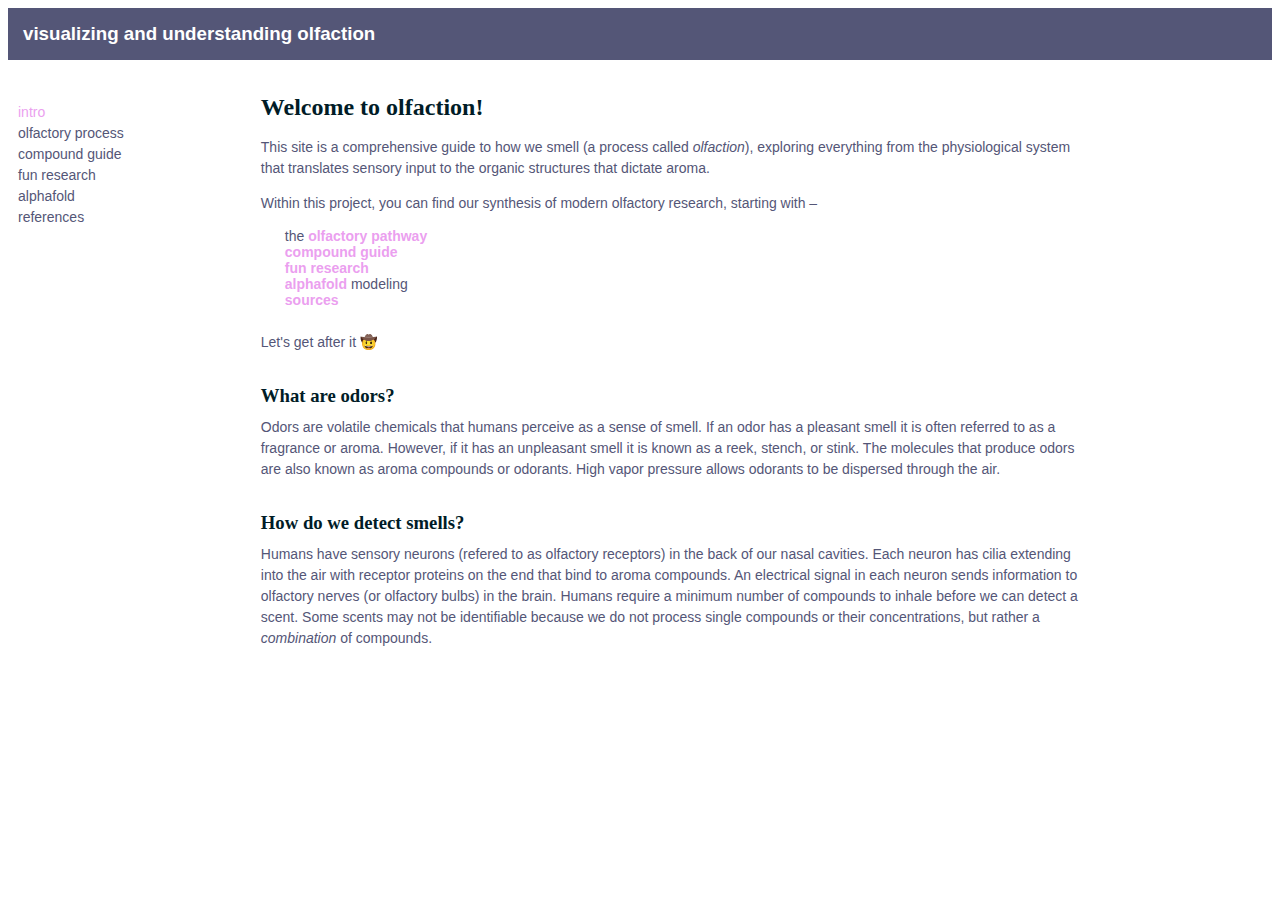
==== index.html @ e773fd30 "nav edits" ====
<!DOCTYPE html>
<!--[if lt IE 7]>      <html class="no-js lt-ie9 lt-ie8 lt-ie7"> <![endif]-->
<!--[if IE 7]>         <html class="no-js lt-ie9 lt-ie8"> <![endif]-->
<!--[if IE 8]>         <html class="no-js lt-ie9"> <![endif]-->
<!--[if gt IE 8]>      <html class="no-js"> <!--<![endif]-->
<html>
    <head>
        <meta charset="utf-8">
        <meta http-equiv="X-UA-Compatible" content="IE=edge">
        <title></title>
        <meta name="description" content="">
        <meta name="viewport" content="width=device-width, initial-scale=1">
        <link rel="stylesheet" href="css/styles.css">
    </head>


    <body>
        <h3 id='nav-header'>visualizing and understanding olfaction</h3>
        
        <div class="row">
            <div class="column left">
                <div id='nav-col'>
                    <ul id="nav-vert"> 
                        <li><a class="active" href="index.html">intro</a></li>
                        <li><a href="olfaction.html">olfactory process</a></li>
                        <li><a href="compound.html">compound guide</a></li>
                        <li><a href="research.html">fun research</a></li>
                        <li><a href="alphafold.html">alphafold</a></li>
                        <li><a href="references.html">references</a></li>
                    </ul>
                </div>
            </div>
            <div class="column middle">
                <h2>Welcome to olfaction!</h2>

                <p>
                    This site is a comprehensive guide to how we smell (a process called <em>olfaction</em>), exploring everything 
                    from the physiological system that translates sensory input to the organic structures
                    that dictate aroma.
                </p>

                <p>
                    Within this project, you can find our synthesis of modern olfactory research, starting with –
                </p>

                <ul id='intro-nav'>
                    <li>the <a class='active'><b>olfactory pathway</b></a></li>
                    <li><a class='active'><b>compound guide</b></a></li>
                    <li><a class='active'><b>fun research</b></a></li>
                    <li><a class='active'><b>alphafold</b></a> modeling</li>
                    <li><a class='active'><b>sources</b></a></li>
                </ul>

                <p>
                    Let's get after it &#x1F920
                </p>

                <div>
                    <h3>What are odors?</h3>
                    <p>
                        Odors are volatile chemicals that humans perceive as a sense of smell. If an odor has a pleasant smell 
                        it is often referred to as a fragrance or aroma. However, if it has an unpleasant smell it is known as a
                        reek, stench, or stink. The molecules that produce odors are also known as aroma compounds or odorants. 
                        High vapor pressure allows odorants to be dispersed through the air.
                    </p>
                </div>
    
                <div>
                    <h3>How do we detect smells?</h3>
                    <p>
                        Humans have sensory neurons (refered to as olfactory receptors) in the back of our nasal cavities. 
                        Each neuron has cilia extending into the air with receptor proteins on the end that bind to aroma 
                        compounds. An electrical signal in each neuron sends information to olfactory nerves (or olfactory 
                        bulbs) in the brain. Humans require a minimum number of compounds to inhale before we can detect a scent. 
                        Some scents may not be identifiable because we do not process single compounds or their concentrations, 
                        but rather a <em>combination</em> of compounds. 
                    </p>
                </div>
            </div>

            <div class="column right"></div>
        </div>

    </body>
</html>
---- css/styles.css ----
body { 
    font-family:Arial, Helvetica, sans-serif;
    color: #011C27;
}

#nav-header {
    font-family:Arial, Helvetica, sans-serif;
    background-color: #545677;
    color: white;
    padding: 15px;
    margin-top: 0px;
}

h2 {
    margin: 24px 8px 16px 0px;
    font-family: "Garamond";
}

h3 {
    font-family: "Garamond";
    margin-bottom: 10px;
    margin-top: 32px;
}

.column {
    float: left;
}
  
.left {
    width: 20%;
}

.right {
    width: 15%;
}
  
.middle {
    width: 65%;
}

#nav-vert {
    list-style-type: none;
    padding: 0;
    margin: 34px 0 0 10px;
    font-size: 14px;
}

#intro-nav {
    list-style-type: none;
    padding: 0;
    font-size: 14px;
    color:#545677;
    margin-left: 24px;
    margin-bottom: 24px;
}

#nav-vert li:not(:last-child) { 
   margin-bottom: 5px;  
}

a:link {
    color:#545677;
    text-decoration: none;
}

a:visited {
    color: #545677;
    text-decoration: none;
}

a.active {
    color: #EB9FEF;
}

p {
    font-family:Arial, Helvetica, sans-serif;
    color: #545677;
    font-size: 14px;
    margin-top: 0;
    line-height: 1.5;
}

ol {
    font-family:Arial, Helvetica, sans-serif;
    color: #545677;
    font-size: 14px;
    padding-top: 8px;
}

li.content:not(:last-child) { 
    margin-bottom: 8px;  
 }
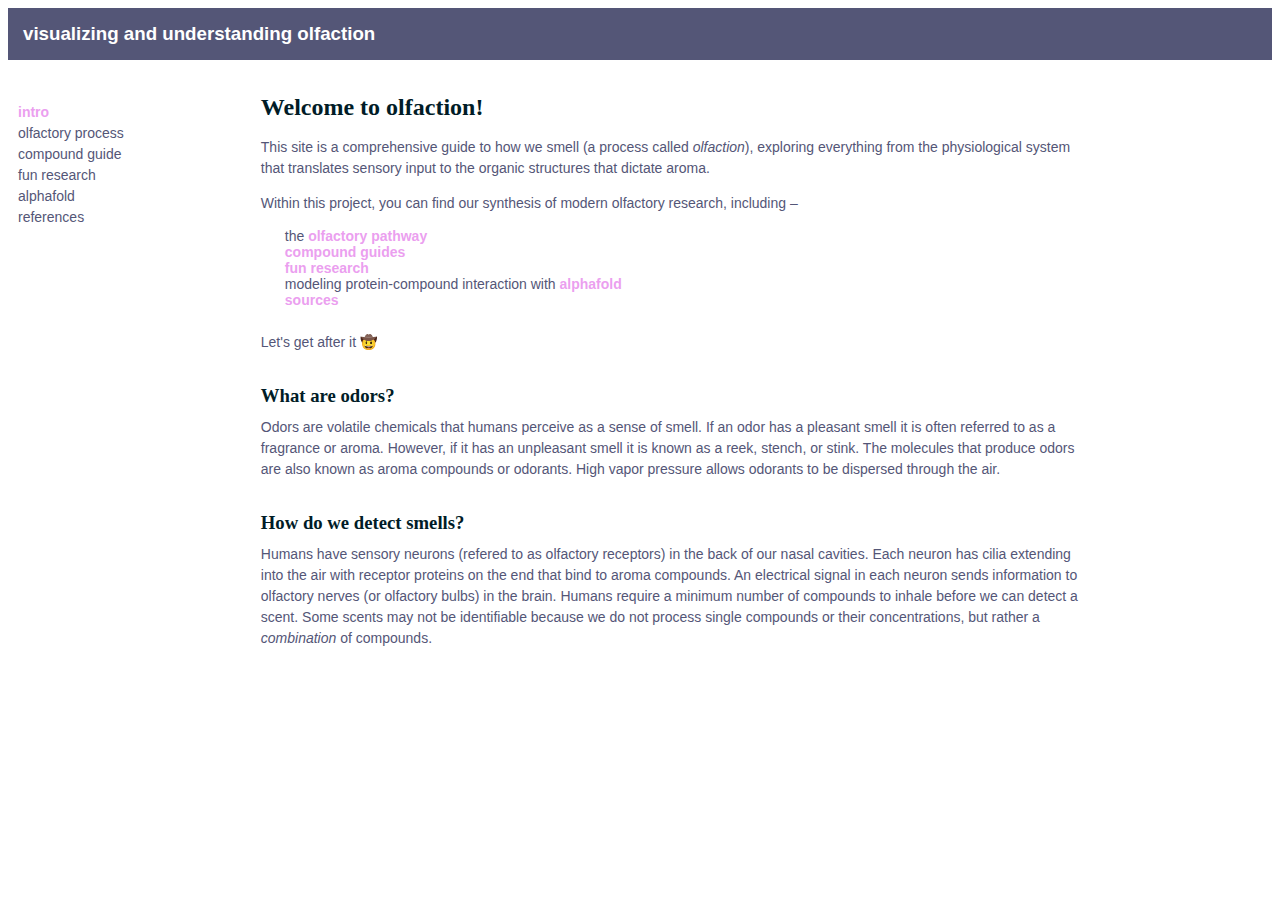
==== commit 0bf85f82: "fix link" ====
--- a/index.html
+++ b/index.html
@@ -40,15 +40,15 @@
                 </p>
 
                 <p>
-                    Within this project, you can find our synthesis of modern olfactory research, starting with –
+                    Within this project, you can find our synthesis of modern olfactory research, including –
                 </p>
 
                 <ul id='intro-nav'>
-                    <li>the <a class='active'><b>olfactory pathway</b></a></li>
-                    <li><a class='active'><b>compound guide</b></a></li>
-                    <li><a class='active'><b>fun research</b></a></li>
-                    <li><a class='active'><b>alphafold</b></a> modeling</li>
-                    <li><a class='active'><b>sources</b></a></li>
+                    <li>the <a class='active' href="olfaction.html">olfactory pathway</a></li>
+                    <li><a class='active' href="compound.html">compound guides</a></li>
+                    <li><a class='active' href="research.html">fun research</a></li>
+                    <li>modeling protein-compound interaction with <a class='active' href="alphafold.html">alphafold</a></li>
+                    <li><a class='active' href="references.html">sources</a></li>
                 </ul>
 
                 <p>
--- a/css/styles.css
+++ b/css/styles.css
@@ -70,6 +70,7 @@
 
 a.active {
     color: #EB9FEF;
+    font-weight: 700;
 }
 
 p {
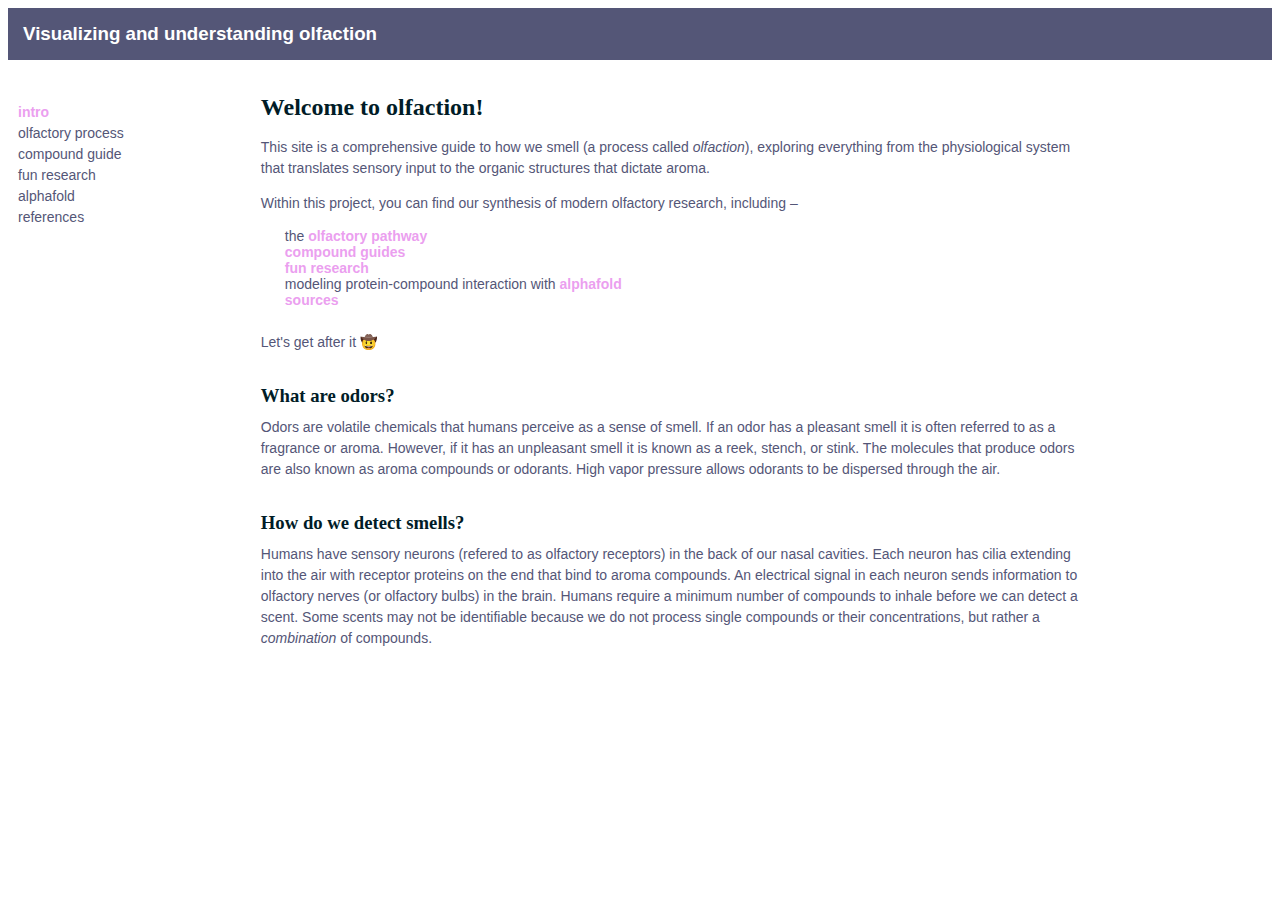
==== commit 998c7636: "icon" ====
--- a/index.html
+++ b/index.html
@@ -7,7 +7,8 @@
     <head>
         <meta charset="utf-8">
         <meta http-equiv="X-UA-Compatible" content="IE=edge">
-        <title></title>
+        <title>Overview of Olfaction for Computational Biology</title>
+        <link rel="icon" href="/images/dna.png" type="image/png">
         <meta name="description" content="">
         <meta name="viewport" content="width=device-width, initial-scale=1">
         <link rel="stylesheet" href="css/styles.css">
@@ -15,7 +16,7 @@
 
 
     <body>
-        <h3 id='nav-header'>visualizing and understanding olfaction</h3>
+        <h3 id='nav-header'>Visualizing and understanding olfaction</h3>
         
         <div class="row">
             <div class="column left">
--- a/css/styles.css
+++ b/css/styles.css
@@ -20,6 +20,15 @@
     font-family: "Garamond";
     margin-bottom: 10px;
     margin-top: 32px;
+}
+
+h4 {
+    font-family: "Garamond";
+    margin-bottom: 10px;
+    margin-top: 32px;
+    font-size: 18px;
+    font-style: italic;
+    font-weight: lighter
 }
 
 .column {
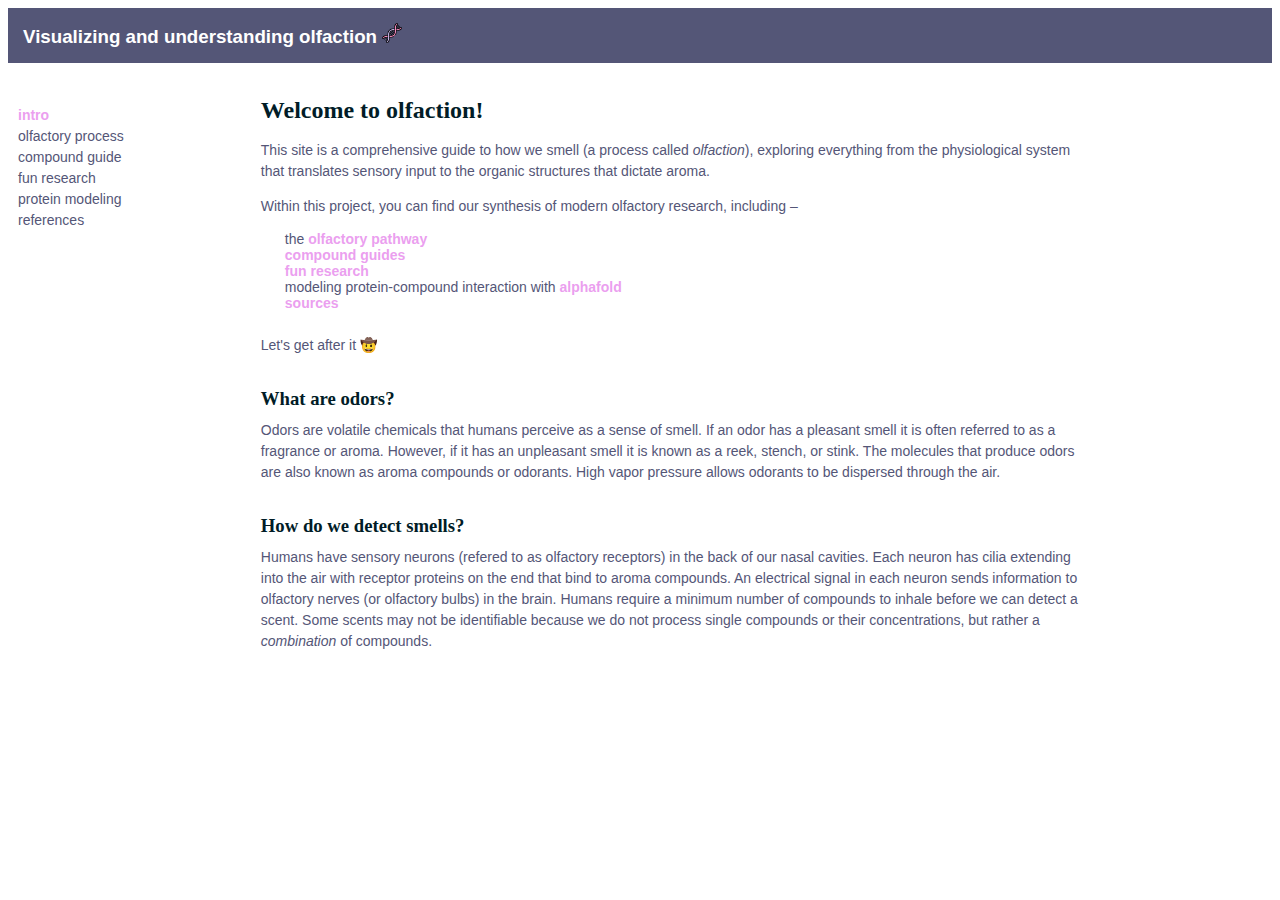
==== commit f427fefa: "references" ====
--- a/index.html
+++ b/index.html
@@ -16,7 +16,7 @@
 
 
     <body>
-        <h3 id='nav-header'>Visualizing and understanding olfaction</h3>
+        <h3 id='nav-header'>Visualizing and understanding olfaction <img src='/images/dna.png' height='20px' ></h3>
         
         <div class="row">
             <div class="column left">
@@ -26,7 +26,7 @@
                         <li><a href="olfaction.html">olfactory process</a></li>
                         <li><a href="compound.html">compound guide</a></li>
                         <li><a href="research.html">fun research</a></li>
-                        <li><a href="alphafold.html">alphafold</a></li>
+                        <li><a href="alphafold.html">protein modeling</a></li>
                         <li><a href="references.html">references</a></li>
                     </ul>
                 </div>
--- a/css/styles.css
+++ b/css/styles.css
@@ -99,4 +99,4 @@
 
 li.content:not(:last-child) { 
     margin-bottom: 8px;  
- }+ }
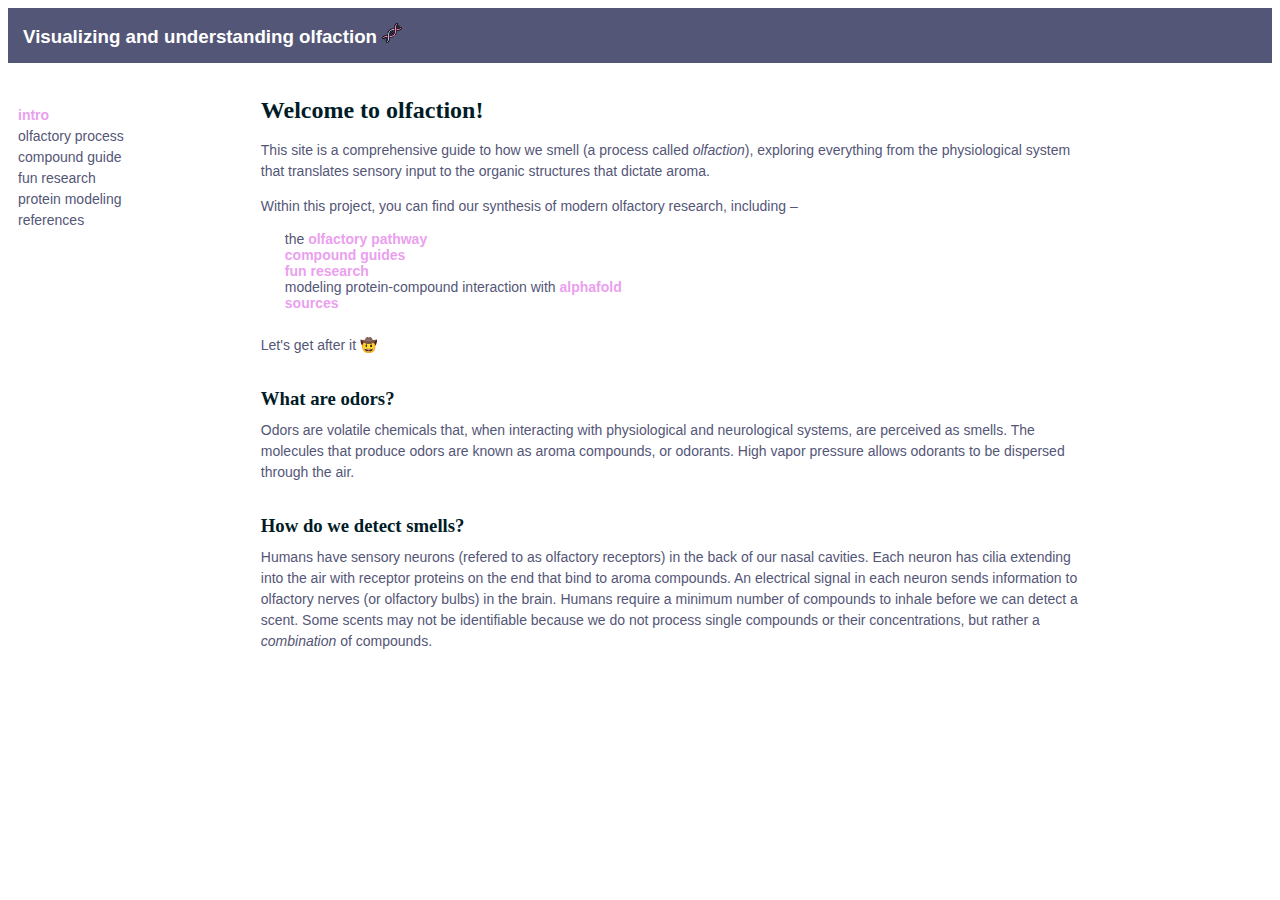
==== commit c72dcf20: "spacing" ====
--- a/index.html
+++ b/index.html
@@ -59,10 +59,9 @@
                 <div>
                     <h3>What are odors?</h3>
                     <p>
-                        Odors are volatile chemicals that humans perceive as a sense of smell. If an odor has a pleasant smell 
-                        it is often referred to as a fragrance or aroma. However, if it has an unpleasant smell it is known as a
-                        reek, stench, or stink. The molecules that produce odors are also known as aroma compounds or odorants. 
-                        High vapor pressure allows odorants to be dispersed through the air.
+                        Odors are volatile chemicals that, when interacting with physiological and neurological systems, are perceived as
+                        smells. The molecules that produce odors are known as aroma compounds, or odorants. High vapor pressure allows odorants
+                        to be dispersed through the air.
                     </p>
                 </div>
     
--- a/css/styles.css
+++ b/css/styles.css
@@ -100,3 +100,7 @@
 li.content:not(:last-child) { 
     margin-bottom: 8px;  
  }
+
+.last {
+    margin-bottom: 100px;
+}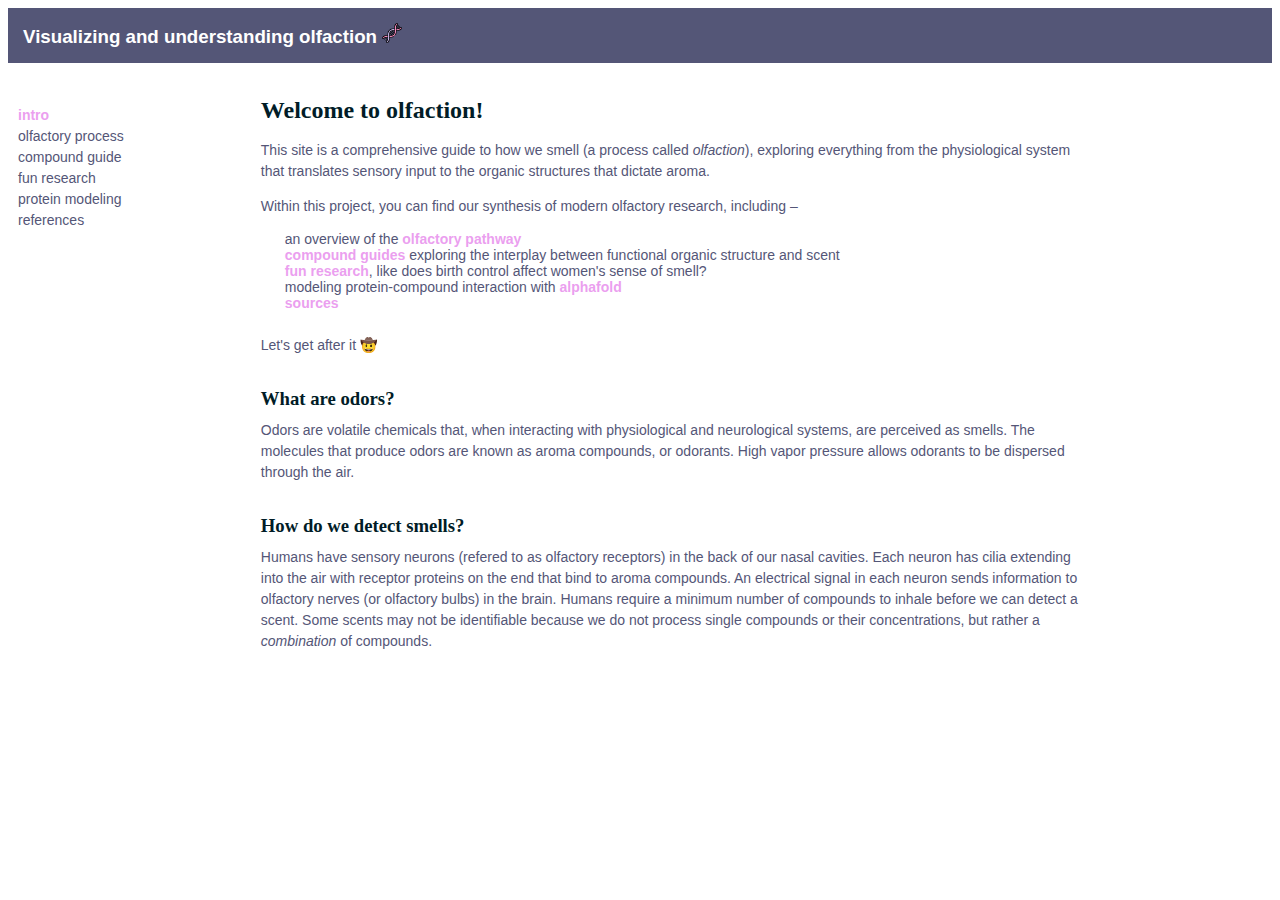
==== commit 3dcbcec8: "nav fix" ====
--- a/index.html
+++ b/index.html
@@ -45,9 +45,9 @@
                 </p>
 
                 <ul id='intro-nav'>
-                    <li>the <a class='active' href="olfaction.html">olfactory pathway</a></li>
-                    <li><a class='active' href="compound.html">compound guides</a></li>
-                    <li><a class='active' href="research.html">fun research</a></li>
+                    <li>an overview of the <a class='active' href="olfaction.html">olfactory pathway</a></li>
+                    <li><a class='active' href="compound.html">compound guides</a> exploring the interplay between functional organic structure and scent</li>
+                    <li><a class='active' href="research.html">fun research</a>, like does birth control affect women's sense of smell?</li>
                     <li>modeling protein-compound interaction with <a class='active' href="alphafold.html">alphafold</a></li>
                     <li><a class='active' href="references.html">sources</a></li>
                 </ul>
--- a/css/styles.css
+++ b/css/styles.css
@@ -103,4 +103,9 @@
 
 .last {
     margin-bottom: 100px;
+}
+
+.image {
+    text-align: center;
+    padding-top: 20px;
 }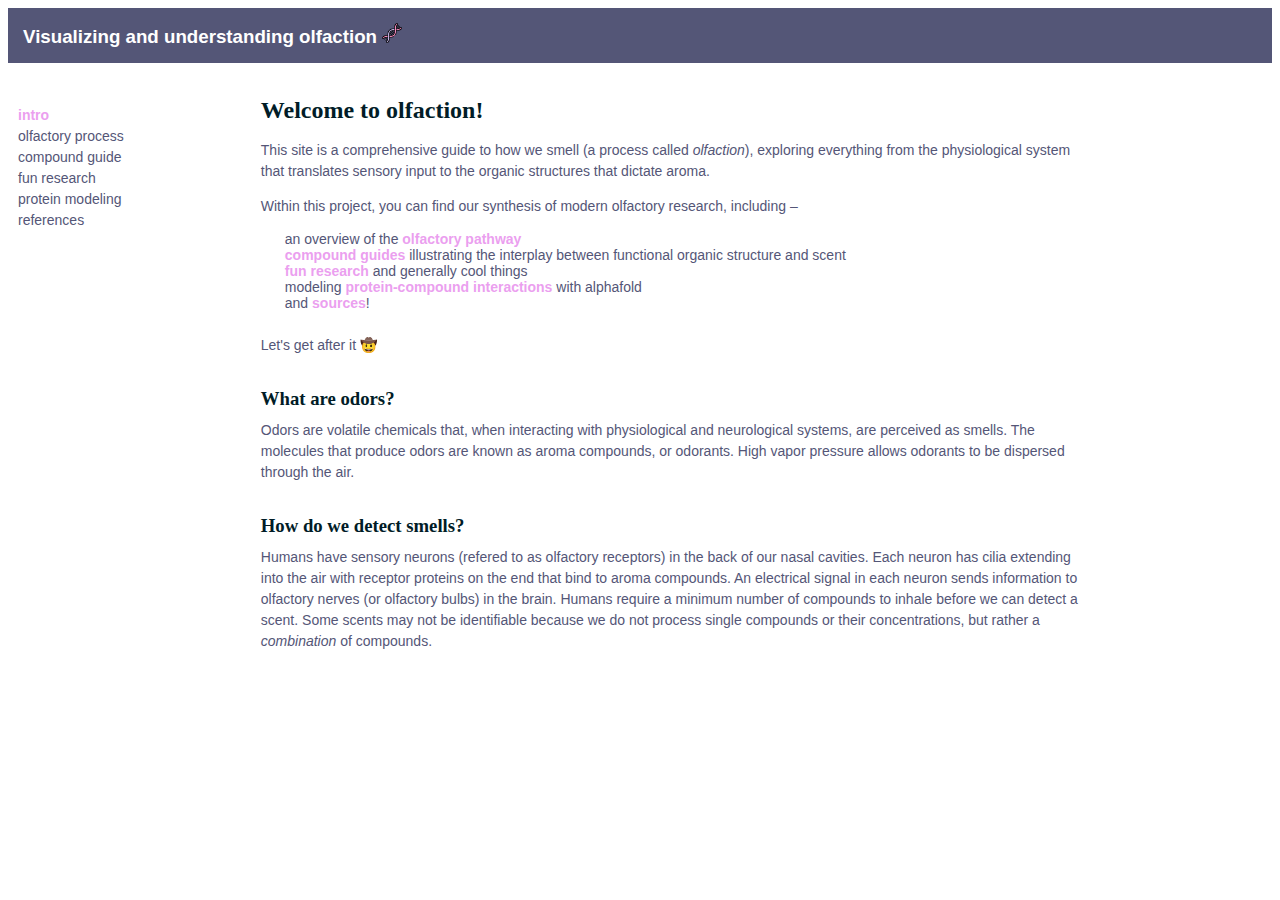
==== commit 3fca4412: "alphafold" ====
--- a/index.html
+++ b/index.html
@@ -46,10 +46,10 @@
 
                 <ul id='intro-nav'>
                     <li>an overview of the <a class='active' href="olfaction.html">olfactory pathway</a></li>
-                    <li><a class='active' href="compound.html">compound guides</a> exploring the interplay between functional organic structure and scent</li>
-                    <li><a class='active' href="research.html">fun research</a>, like does birth control affect women's sense of smell?</li>
-                    <li>modeling protein-compound interaction with <a class='active' href="alphafold.html">alphafold</a></li>
-                    <li><a class='active' href="references.html">sources</a></li>
+                    <li><a class='active' href="compound.html">compound guides</a> illustrating the interplay between functional organic structure and scent</li>
+                    <li><a class='active' href="research.html">fun research</a> and generally cool things</li>
+                    <li>modeling <a class='active' href="alphafold.html">protein-compound interactions</a> with alphafold</li>
+                    <li>and <a class='active' href="references.html">sources</a>!</li>
                 </ul>
 
                 <p>
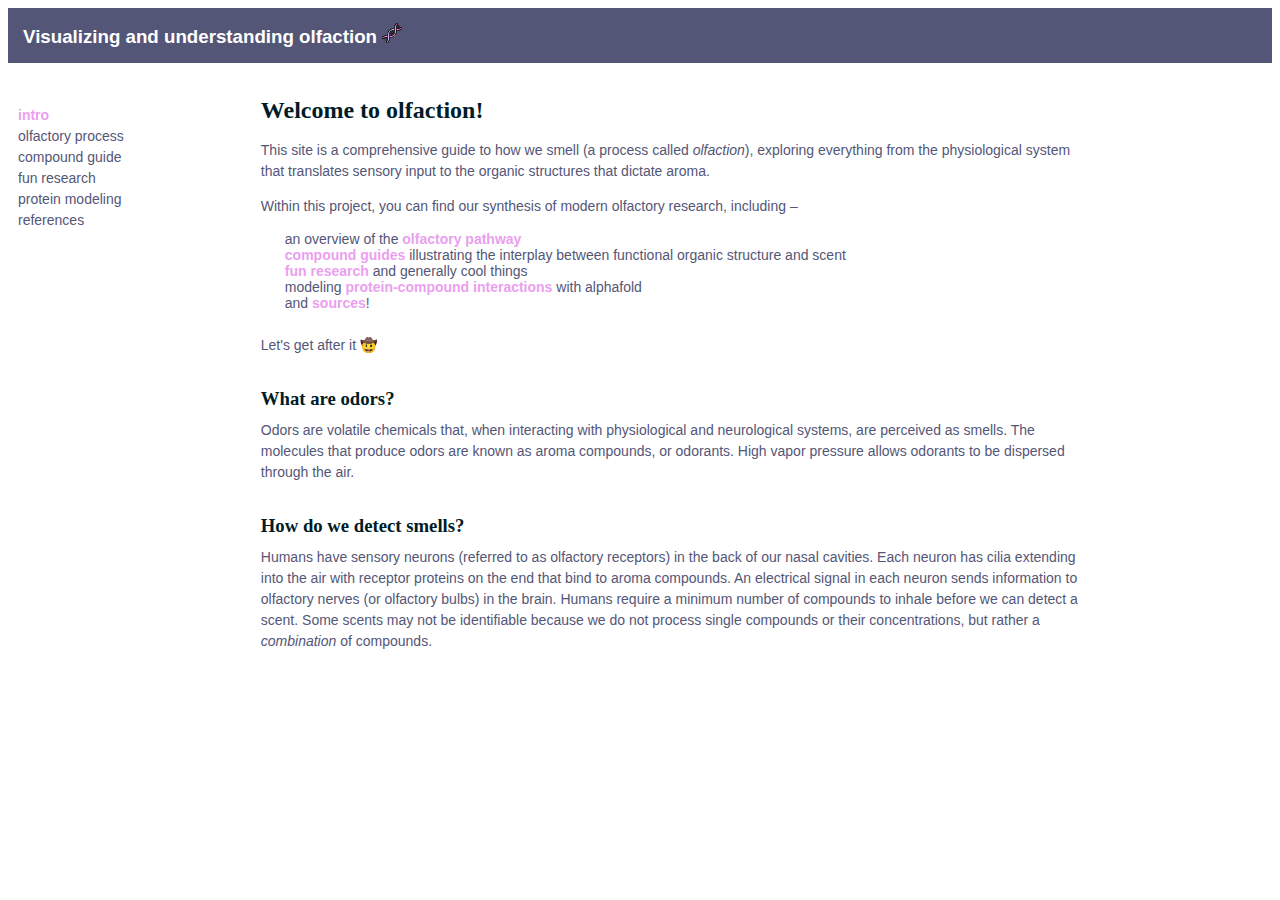
==== commit 600c5347: "image test" ====
--- a/index.html
+++ b/index.html
@@ -68,7 +68,7 @@
                 <div>
                     <h3>How do we detect smells?</h3>
                     <p>
-                        Humans have sensory neurons (refered to as olfactory receptors) in the back of our nasal cavities. 
+                        Humans have sensory neurons (referred to as olfactory receptors) in the back of our nasal cavities. 
                         Each neuron has cilia extending into the air with receptor proteins on the end that bind to aroma 
                         compounds. An electrical signal in each neuron sends information to olfactory nerves (or olfactory 
                         bulbs) in the brain. Humans require a minimum number of compounds to inhale before we can detect a scent. 
